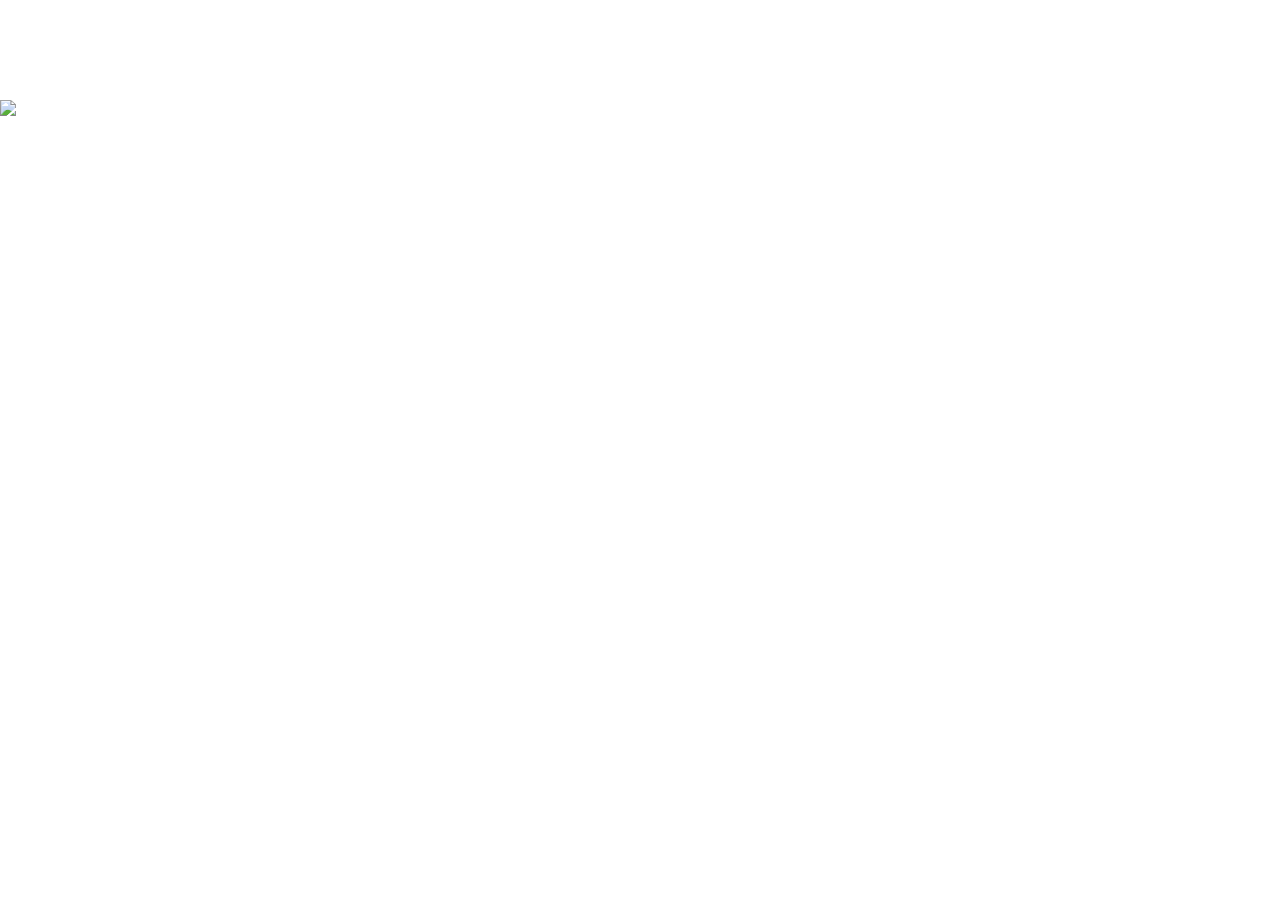
==== index.html @ d5beede2 "added total daily, css stylesheet" ====
<!DOCTYPE html>
<html>

  <head>
    <meta charset="utf-8">
    <link rel="stylesheet" href="style.css">
    <title>FISH SALES</title>
  </head>

  <body>
    <aside>
      <!-- <h4 class="sidebar">Seattle's Finest</h4>
      <h3 class="sidebar" >Salmon Cookies</h3>
      <h4 class="sidebar">a local favorite</h4> -->
      <img src="https://68.media.tumblr.com/d4d56057313bf094e2f782d4e259d0d5/tumblr_orgkanuPAG1qc2hsoo1_540.jpg">
    </aside>

  </body>

</html>
---- style.css ----
* {
  /*outline: 1px dotted orange;*/
}

body {
  margin: 0 auto;
  min-width: 900px;
}

img {
  padding: 100px 0px 0px 0px;
  float: left;
  width: 25%;
}

.sidebar {
  color: red;
  width: 25%;
}

article {
  display: inline-block;
  float: right;
  width: 25%;
  text-align: justify;
}

h2 {
  text-align: left;
}

ul {
    list-style-type: none;
    margin: 0;
    padding: 0;
    text-align: justify;
}

p {
  text-align: justify;
}
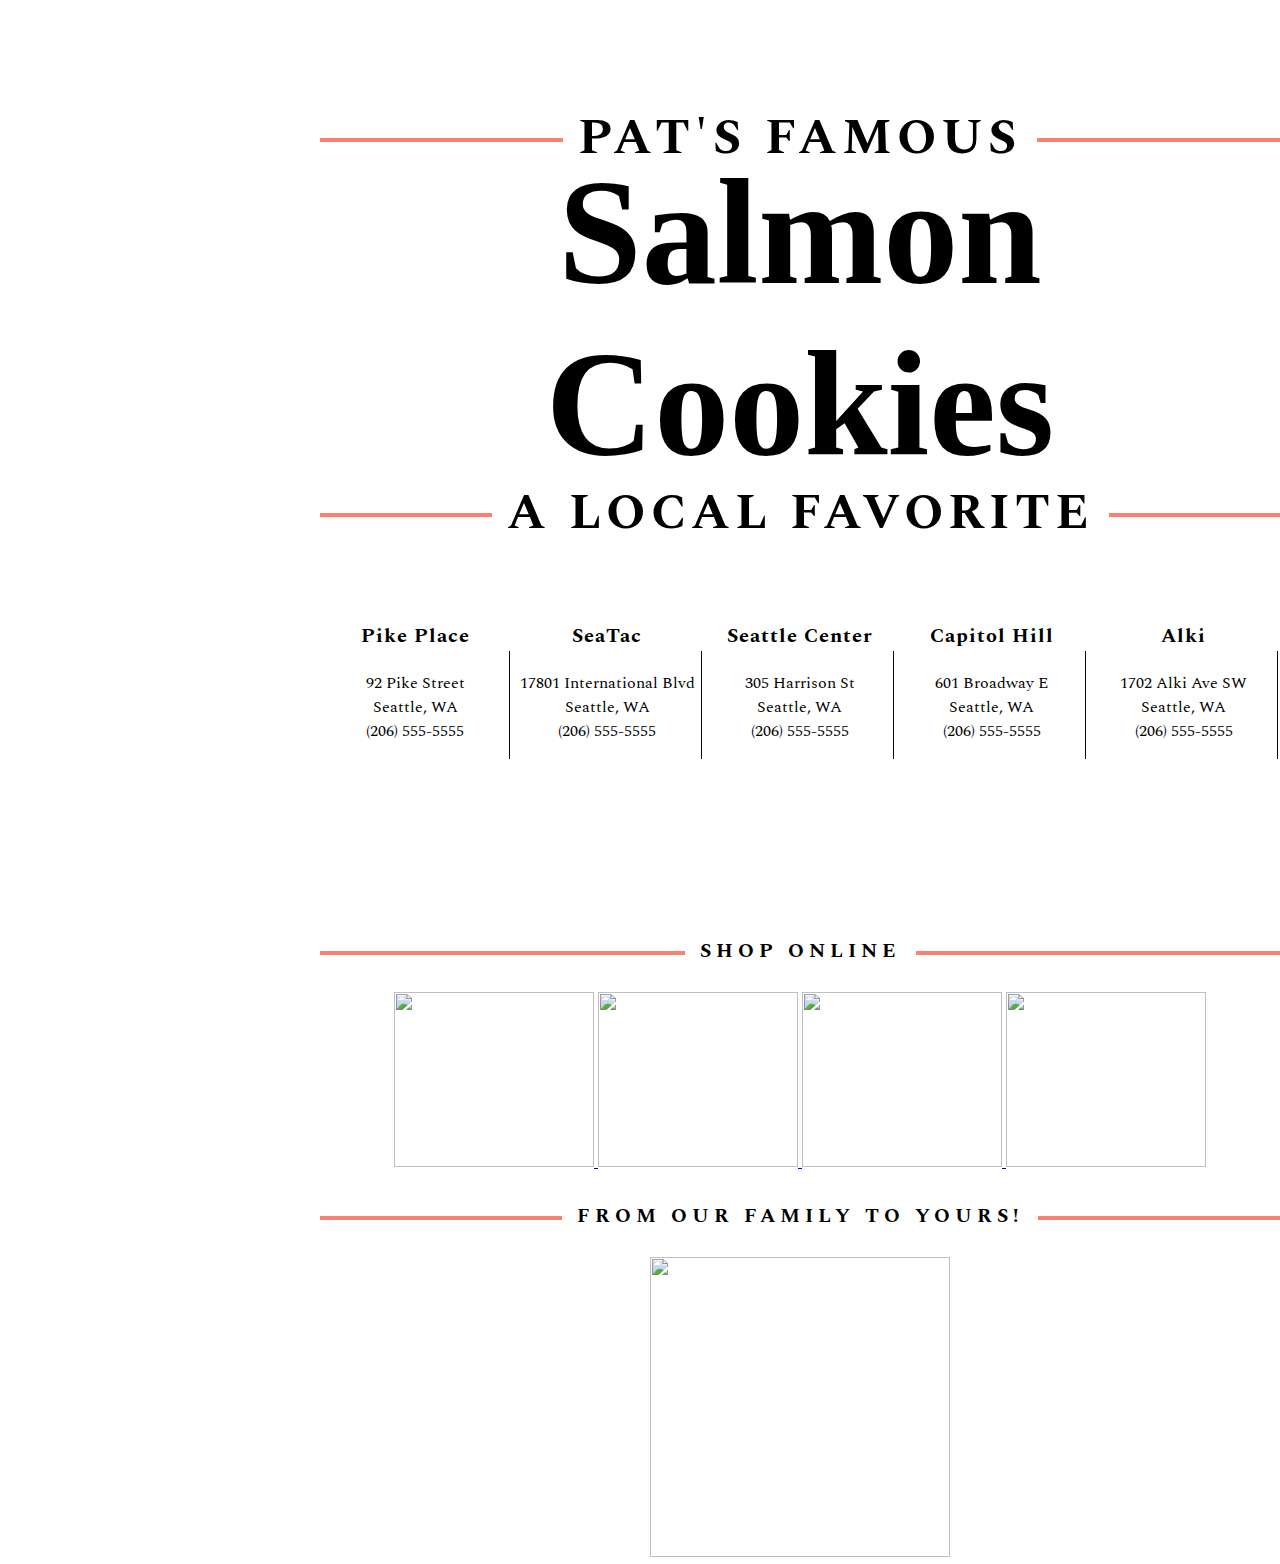
==== commit e67983b5: "added add'l images" ====
--- a/index.html
+++ b/index.html
@@ -1,20 +1,72 @@
-<!DOCTYPE html>
 <html>
 
   <head>
     <meta charset="utf-8">
     <link rel="stylesheet" href="style.css">
-    <title>FISH SALES</title>
+    <link href="https://fonts.googleapis.com/css?family=Rochester|Spectral:400,700,700i,800,800i" rel="stylesheet">
+
+    <title>Salmon Cookies</title>
   </head>
 
   <body>
-    <aside>
-      <!-- <h4 class="sidebar">Seattle's Finest</h4>
-      <h3 class="sidebar" >Salmon Cookies</h3>
-      <h4 class="sidebar">a local favorite</h4> -->
-      <img src="https://68.media.tumblr.com/d4d56057313bf094e2f782d4e259d0d5/tumblr_orgkanuPAG1qc2hsoo1_540.jpg">
-    </aside>
+    <div class="title">
+      <h2 class="logo" id="pat"><span>Pat's Famous</span></h2>
+      <h1 class="logo">Salmon Cookies</h1>
+      <h2 class="logo" id="favorite"><span>a local favorite</span></h2>
+    </div>
 
+    <div class="locations">
+   <article>
+     <h3>Pike Place</h3>
+     <p>92 Pike Street<br>
+       Seattle, WA<br>
+       (206) 555-5555
+   </article>
+   <article>
+     <h3>SeaTac</h3>
+     <p>17801 International Blvd<br>
+       Seattle, WA<br>
+       (206) 555-5555
+     </p>
+    </article>
+   <article>
+     <h3>Seattle Center</h3>
+     <p>305 Harrison St<br>
+       Seattle, WA<br>
+       (206) 555-5555
+     </p>
+   </article>
+   <article>
+     <h3>Capitol Hill</h3>
+     <p>601 Broadway E<br>
+       Seattle, WA<br>
+       (206) 555-5555
+     </p>
+   </article>
+   <article>
+     <h3>Alki</h3>
+     <p>1702 Alki Ave SW<br>
+       Seattle, WA<br>
+       (206) 555-5555
+     </p>
+   </article>
+  </div>
+
+    <div ="ugh"
+      <object class="garbage">
+        <h4><span>Shop Online</span></h4>
+        <a href ="index.html">
+            <img class="slides" src="https://raw.githubusercontent.com/codefellows/seattle-201d23/master/class-09-css_wireframe_part_1/lab/assets/cutter.jpeg">
+            <img class="slides" src="https://raw.githubusercontent.com/codefellows/seattle-201d23/master/class-09-css_wireframe_part_1/lab/assets/shirt.jpg">
+            <img class="slides" src="https://raw.githubusercontent.com/codefellows/seattle-201d23/master/class-09-css_wireframe_part_1/lab/assets/fish.jpg">
+            <img class="slides" src="https://raw.githubusercontent.com/codefellows/seattle-201d23/master/class-09-css_wireframe_part_1/lab/assets/frosted-cookie.jpg">
+          </a>
+        </object>
+
+        <object class="family">
+          <h4><span>From Our Family to Yours!</span></h4>
+          <img class="people" src="https://raw.githubusercontent.com/codefellows/seattle-201d23/master/class-09-css_wireframe_part_1/lab/assets/family.jpg"
+    </div>
+    <script src="app.js"></script>
   </body>
-
 </html>
--- a/style.css
+++ b/style.css
@@ -1,41 +1,156 @@
 * {
-  /*outline: 1px dotted orange;*/
+/*   outline: 1px dotted orange; */
+  font-family: 'Spectral', serif;
 }
 
 body {
   margin: 0 auto;
-  min-width: 900px;
+  width: 100%;
+  background: url("https://68.media.tumblr.com/d4d56057313bf094e2f782d4e259d0d5/tumblr_orgkanuPAG1qc2hsoo1_540.jpg");
+  background-repeat: no-repeat;
+  background-position: 0px 100px;
+  background-size: 25%;
+  min-width: 1099px;
 }
 
-img {
-  padding: 100px 0px 0px 0px;
-  float: left;
-  width: 25%;
+ table {
+  border-collapse: collapse;
+  width: 75%;
+  margin: 0 auto;
+  text-align: center;
+  float: right;
 }
 
-.sidebar {
-  color: red;
-  width: 25%;
+table, th, td {
+   border: 1px solid black;
+   padding: 5px;
+   text-align: left;
+}
+
+fieldset {
+  width: 73.5%;
+  margin: 0 auto;
+  text-align: center;
+  float: right;
+  font-size: 13px;
+}
+
+.logo {
+  width: 75%;
+  margin: 0 auto;
+  text-align: center;
+  float: right;
+}
+
+h2 {
+  text-transform: uppercase;
+  font-size: 50px;
+  letter-spacing: 5px;
+  position: relative;
+}
+
+h2 span {
+  background: #fff;
+  padding: 0 15px;
+  position: relative;
+}
+
+h2:before {
+  background: salmon;
+  content: "";
+  display: block;
+  height: 4px;
+  position: absolute;
+  top: 50%;
+  width: 100%;
+}
+
+h2:before {
+  left: 0;
+}
+
+.title {
+  margin: 100px 0px 0px 0px;
+}
+
+#pat {
+  margin: 0px 0px -30px 0px;
+}
+
+#favorite {
+  margin: -15px 0px 0px 0px;
+}
+
+h1 {
+  font-family: 'Rochester', serif;
+  font-size: 150px;
+  position: relative;
+}
+
+.locations {
+  width: 75%;
+  margin: 100px 0px 0px 0px;
+  text-align: center;
+  float: right;
 }
 
 article {
   display: inline-block;
-  float: right;
-  width: 25%;
-  text-align: justify;
+  min-width: 19.5%;
+  border-right: 1px solid black;
 }
 
-h2 {
-  text-align: left;
+h3 {
+  margin-top: -30px;
+  font-size: 20px;
+  letter-spacing: 1px;
 }
 
-ul {
-    list-style-type: none;
-    margin: 0;
-    padding: 0;
-    text-align: justify;
+.garbage {
+  width: 75%;
+  margin: 150px 0px 0px 0px;
+  text-align: center;
+  float: right;
+  display: inline-block;
+}
+.slides {
+  height: 175px;
+  width: 200px;
+  margin: 0 auto;
 }
 
-p {
-  text-align: justify;
+.people {
+  width: 75%;
+  margin: 150px 0px 0px 0px;
+  text-align: center;
+  display: inline-block;
+  width: 300px;
+  margin: 0 auto;
 }
+
+h4 {
+  text-transform: uppercase;
+  font-size: 20px;
+  letter-spacing: 5px;
+  position: relative;
+}
+
+h4 span {
+  background: #fff;
+  padding: 0 15px;
+  position: relative;
+}
+
+h4:before {
+  background: salmon;
+  content: "";
+  display: block;
+  height: 4px;
+  position: absolute;
+  top: 50%;
+  width: 100%;
+}
+
+h4:before {
+  left: 0;
+}
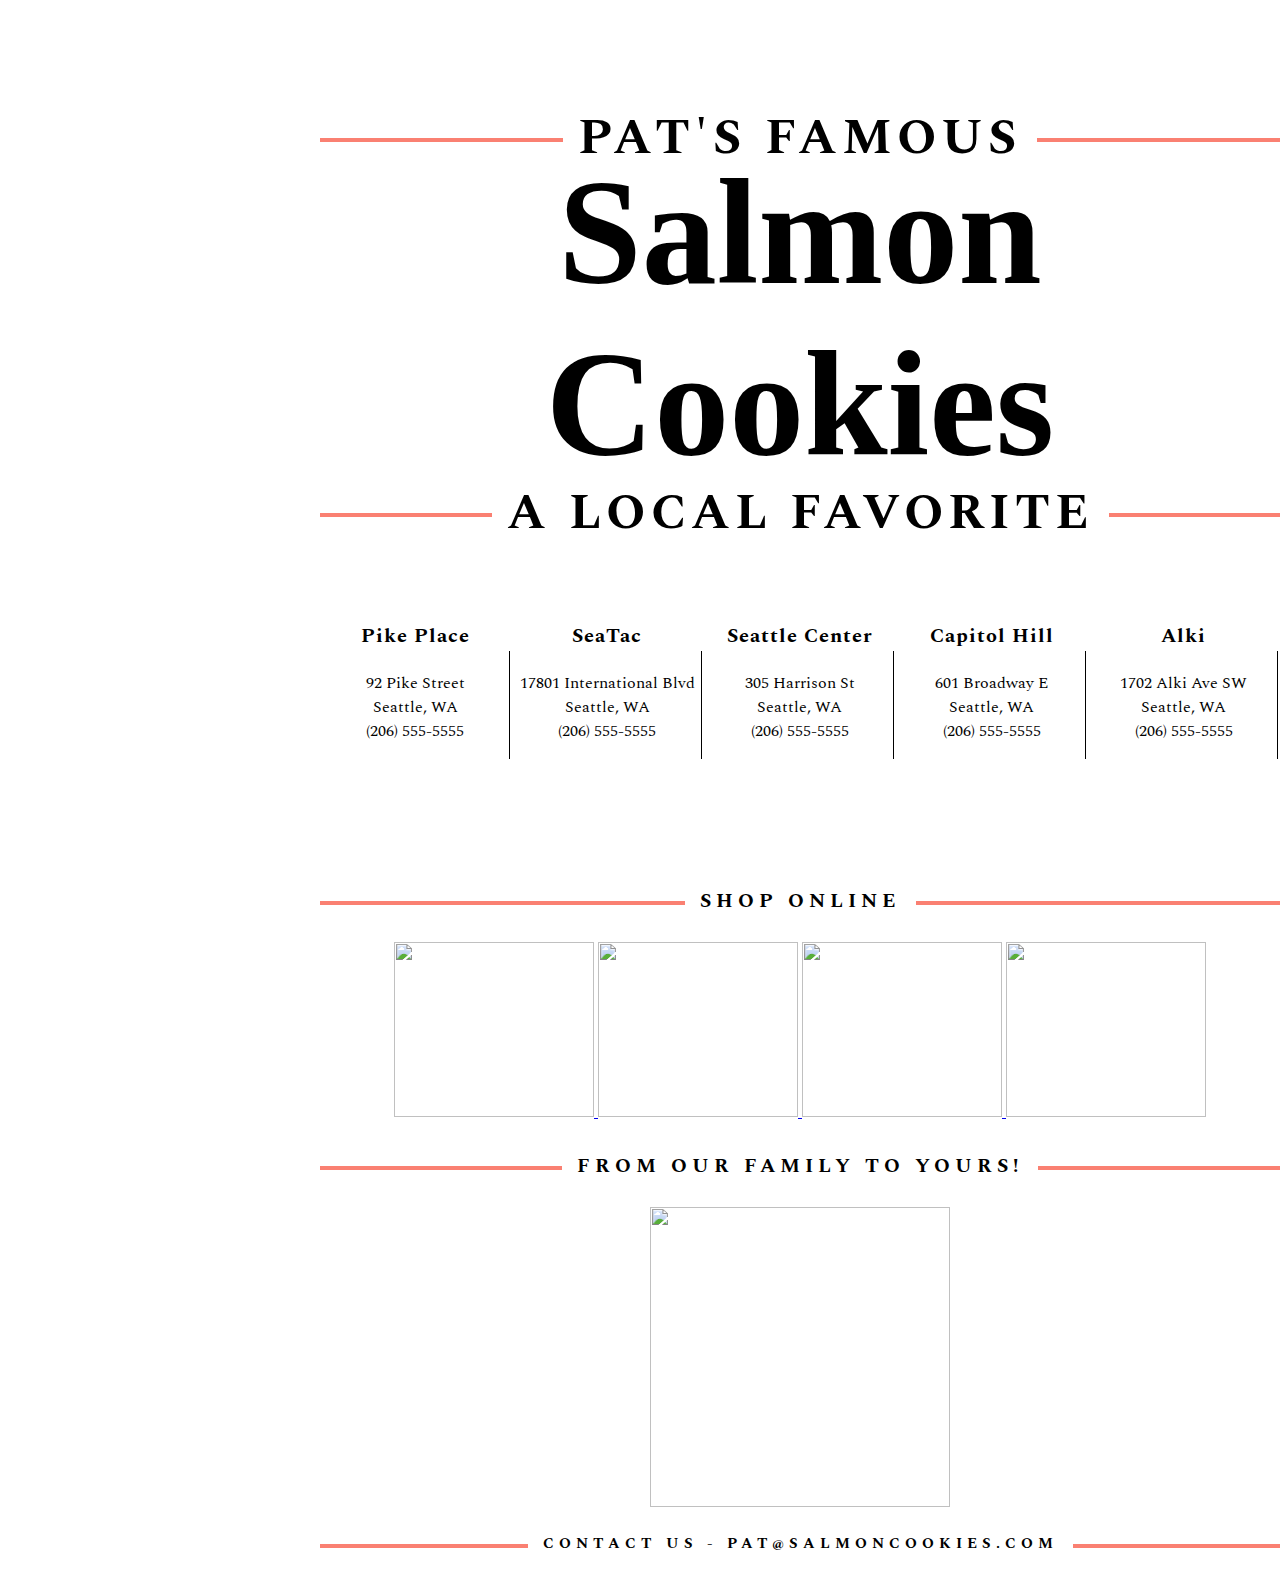
==== commit ebe3879c: "still playing with css" ====
--- a/index.html
+++ b/index.html
@@ -52,6 +52,10 @@
    </article>
   </div>
 
+  <!-- <div class="fishfish">
+  <img id="chinook" src="https://raw.githubusercontent.com/codefellows/seattle-201d23/master/class-09-css_wireframe_part_1/lab/assets/chinook.jpg">
+  </div> -->
+
     <div ="ugh"
       <object class="garbage">
         <h4><span>Shop Online</span></h4>
@@ -65,8 +69,14 @@
 
         <object class="family">
           <h4><span>From Our Family to Yours!</span></h4>
-          <img class="people" src="https://raw.githubusercontent.com/codefellows/seattle-201d23/master/class-09-css_wireframe_part_1/lab/assets/family.jpg"
+          <img class="people" src="https://raw.githubusercontent.com/codefellows/seattle-201d23/master/class-09-css_wireframe_part_1/lab/assets/family.jpg">
     </div>
+
+    <footer>
+      <h5><span>Contact Us - pat@salmoncookies.com</span></h5>
+      <!-- <img id="chinook" src="https://raw.githubusercontent.com/codefellows/seattle-201d23/master/class-09-css_wireframe_part_1/lab/assets/chinook.jpg"> -->
+    </footer>
+
     <script src="app.js"></script>
   </body>
 </html>
--- a/style.css
+++ b/style.css
@@ -1,5 +1,5 @@
 * {
-/*   outline: 1px dotted orange; */
+   /*outline: 1px dotted orange;*/
   font-family: 'Spectral', serif;
 }
 
@@ -33,6 +33,10 @@
   text-align: center;
   float: right;
   font-size: 13px;
+}
+
+legend {
+  font-size: 20px;
 }
 
 .logo {
@@ -108,7 +112,7 @@
 
 .garbage {
   width: 75%;
-  margin: 150px 0px 0px 0px;
+  margin: 100px 0px 0px 0px;
   text-align: center;
   float: right;
   display: inline-block;
@@ -154,3 +158,45 @@
 h4:before {
   left: 0;
 }
+
+/*footer {
+  width: 75%;
+  text-align: center;
+  float: right;*/
+  /*background: url("https://raw.githubusercontent.com/codefellows/seattle-201d23/master/class-09-css_wireframe_part_1/lab/assets/chinook.jpg");
+  background-size: 25%;*/
+}
+
+.fishfish {
+  width: 75%;
+  margin: 0 auto;
+  float: right;
+  display: inline-block;
+}
+
+h5 {
+  text-transform: uppercase;
+  font-size: 15px;
+  letter-spacing: 5px;
+  position: relative;
+}
+
+h5 span {
+  background: #fff;
+  padding: 0 15px;
+  position: relative;
+}
+
+h5:before {
+  background: salmon;
+  content: "";
+  display: block;
+  height: 4px;
+  position: absolute;
+  top: 50%;
+  width: 100%;
+}
+
+h5:before {
+  left: 0;
+}
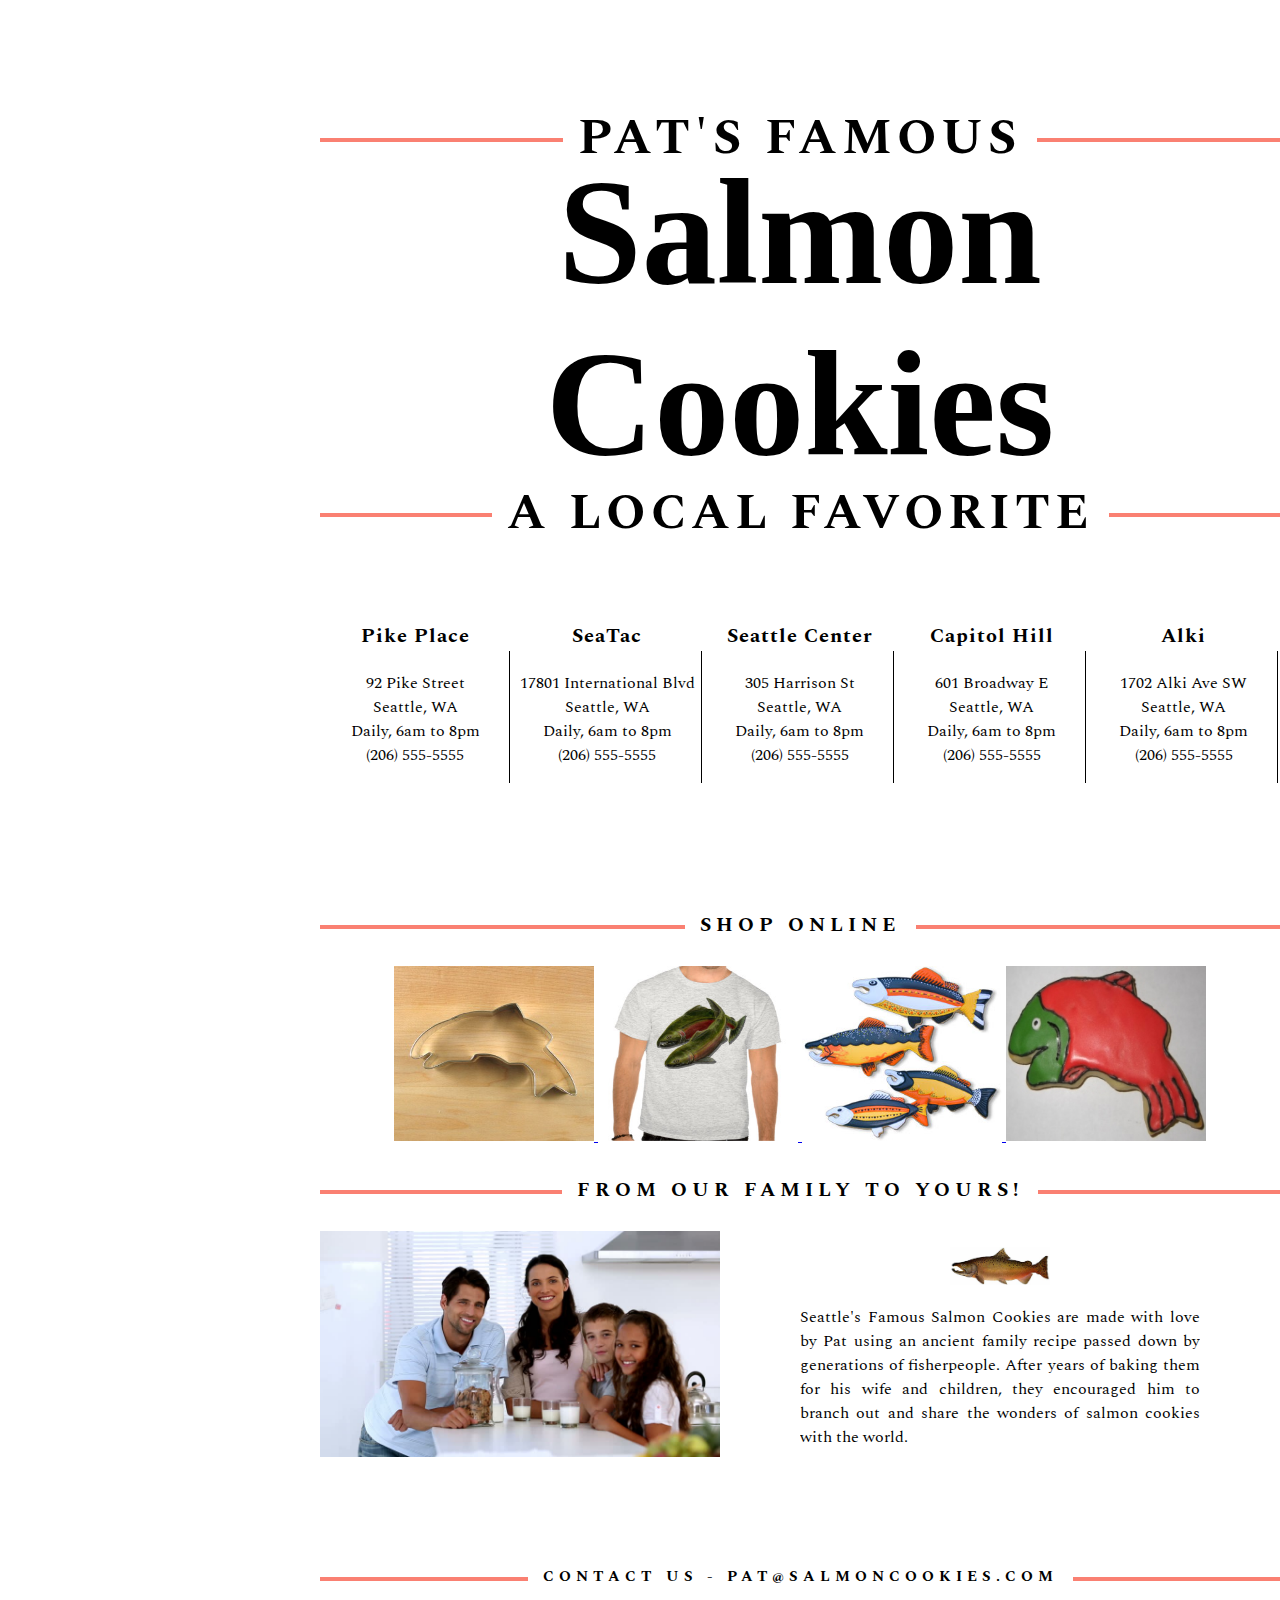
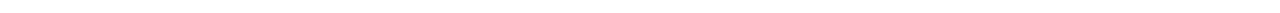
==== commit fe622d42: "completed CSS and images, added open times and history" ====
--- a/index.html
+++ b/index.html
@@ -20,12 +20,14 @@
      <h3>Pike Place</h3>
      <p>92 Pike Street<br>
        Seattle, WA<br>
+       Daily, 6am to 8pm<br>
        (206) 555-5555
    </article>
    <article>
      <h3>SeaTac</h3>
      <p>17801 International Blvd<br>
        Seattle, WA<br>
+       Daily, 6am to 8pm<br>
        (206) 555-5555
      </p>
     </article>
@@ -33,6 +35,7 @@
      <h3>Seattle Center</h3>
      <p>305 Harrison St<br>
        Seattle, WA<br>
+       Daily, 6am to 8pm<br>
        (206) 555-5555
      </p>
    </article>
@@ -40,6 +43,7 @@
      <h3>Capitol Hill</h3>
      <p>601 Broadway E<br>
        Seattle, WA<br>
+       Daily, 6am to 8pm<br>
        (206) 555-5555
      </p>
    </article>
@@ -47,29 +51,29 @@
      <h3>Alki</h3>
      <p>1702 Alki Ave SW<br>
        Seattle, WA<br>
+       Daily, 6am to 8pm<br>
        (206) 555-5555
      </p>
    </article>
   </div>
 
-  <!-- <div class="fishfish">
-  <img id="chinook" src="https://raw.githubusercontent.com/codefellows/seattle-201d23/master/class-09-css_wireframe_part_1/lab/assets/chinook.jpg">
-  </div> -->
-
     <div ="ugh"
       <object class="garbage">
         <h4><span>Shop Online</span></h4>
         <a href ="index.html">
-            <img class="slides" src="https://raw.githubusercontent.com/codefellows/seattle-201d23/master/class-09-css_wireframe_part_1/lab/assets/cutter.jpeg">
-            <img class="slides" src="https://raw.githubusercontent.com/codefellows/seattle-201d23/master/class-09-css_wireframe_part_1/lab/assets/shirt.jpg">
-            <img class="slides" src="https://raw.githubusercontent.com/codefellows/seattle-201d23/master/class-09-css_wireframe_part_1/lab/assets/fish.jpg">
-            <img class="slides" src="https://raw.githubusercontent.com/codefellows/seattle-201d23/master/class-09-css_wireframe_part_1/lab/assets/frosted-cookie.jpg">
+            <img class="slides" src="img/cutter.jpeg">
+            <img class="slides" src="img/shirt.jpg">
+            <img class="slides" src="img/fish.jpg">
+            <img class="slides" src="img/frosted-cookie.jpg">
           </a>
         </object>
 
-        <object class="family">
+        <div class="family">
           <h4><span>From Our Family to Yours!</span></h4>
-          <img class="people" src="https://raw.githubusercontent.com/codefellows/seattle-201d23/master/class-09-css_wireframe_part_1/lab/assets/family.jpg">
+          <img class="people" src="img/family.jpg">
+          <p> <img class="familyfish" src="img/chinook.jpg"><br>
+            Seattle's Famous Salmon Cookies are made with love by Pat using an ancient family recipe passed down by generations of fisherpeople. After years of baking them for his wife and children, they encouraged him to branch out and share the wonders of salmon cookies with the world.
+
     </div>
 
     <footer>
--- a/style.css
+++ b/style.css
@@ -19,6 +19,7 @@
   margin: 0 auto;
   text-align: center;
   float: right;
+  margin-bottom: 100px;
 }
 
 table, th, td {
@@ -33,6 +34,7 @@
   text-align: center;
   float: right;
   font-size: 13px;
+  margin: 50px 0px 25px 0px;
 }
 
 legend {
@@ -125,11 +127,11 @@
 
 .people {
   width: 75%;
-  margin: 150px 0px 0px 0px;
-  text-align: center;
-  display: inline-block;
-  width: 300px;
-  margin: 0 auto;
+  margin: 0px 0px 70px 0px;
+  display: inline-block;
+  width: 400px;
+  margin: 0 auto;
+  float: left;
 }
 
 h4 {
@@ -159,12 +161,11 @@
   left: 0;
 }
 
-/*footer {
-  width: 75%;
-  text-align: center;
-  float: right;*/
-  /*background: url("https://raw.githubusercontent.com/codefellows/seattle-201d23/master/class-09-css_wireframe_part_1/lab/assets/chinook.jpg");
-  background-size: 25%;*/
+.family p {
+  display: inline-block;
+  overflow: auto;
+  width: 400px;
+  text-align: justify;
 }
 
 .fishfish {
@@ -173,6 +174,13 @@
   float: right;
   display: inline-block;
 }
+
+.familyfish {
+  width: 100px;
+  margin-left: 150px;
+  margin-bottom: 20px
+}
+
 
 h5 {
   text-transform: uppercase;
@@ -200,3 +208,6 @@
 h5:before {
   left: 0;
 }
+footer {
+  margin-top: 100px;
+}
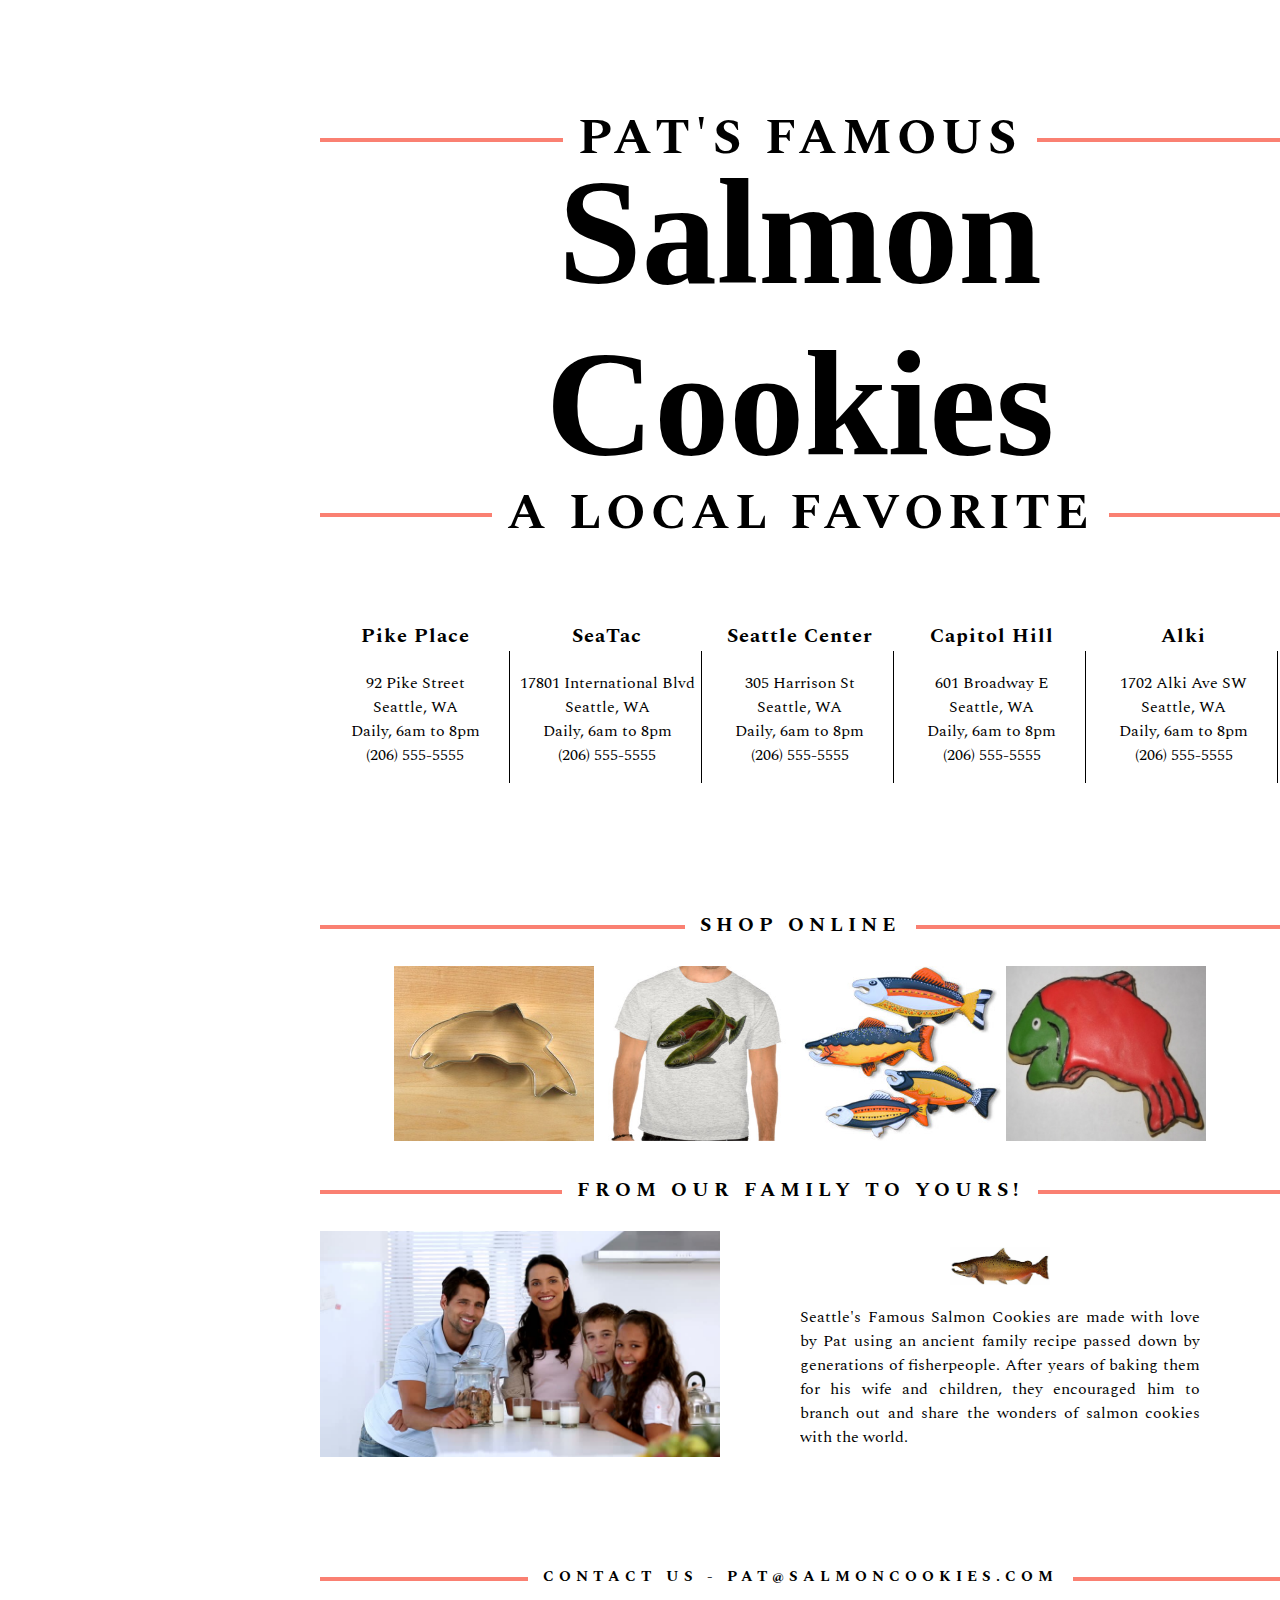
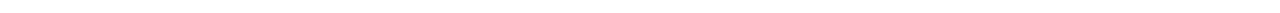
==== commit 1294b71a: "deleted superfluous file and linked sales page to main" ====
--- a/index.html
+++ b/index.html
@@ -77,8 +77,7 @@
     </div>
 
     <footer>
-      <h5><span>Contact Us - pat@salmoncookies.com</span></h5>
-      <!-- <img id="chinook" src="https://raw.githubusercontent.com/codefellows/seattle-201d23/master/class-09-css_wireframe_part_1/lab/assets/chinook.jpg"> -->
+      <h5><a href="sales.html"><span>Contact Us - pat@salmoncookies.com</span></a></h5>
     </footer>
 
     <script src="app.js"></script>
--- a/style.css
+++ b/style.css
@@ -208,6 +208,11 @@
 h5:before {
   left: 0;
 }
+a {
+  text-decoration: none;
+  color: black;
+}
+
 footer {
   margin-top: 100px;
 }
